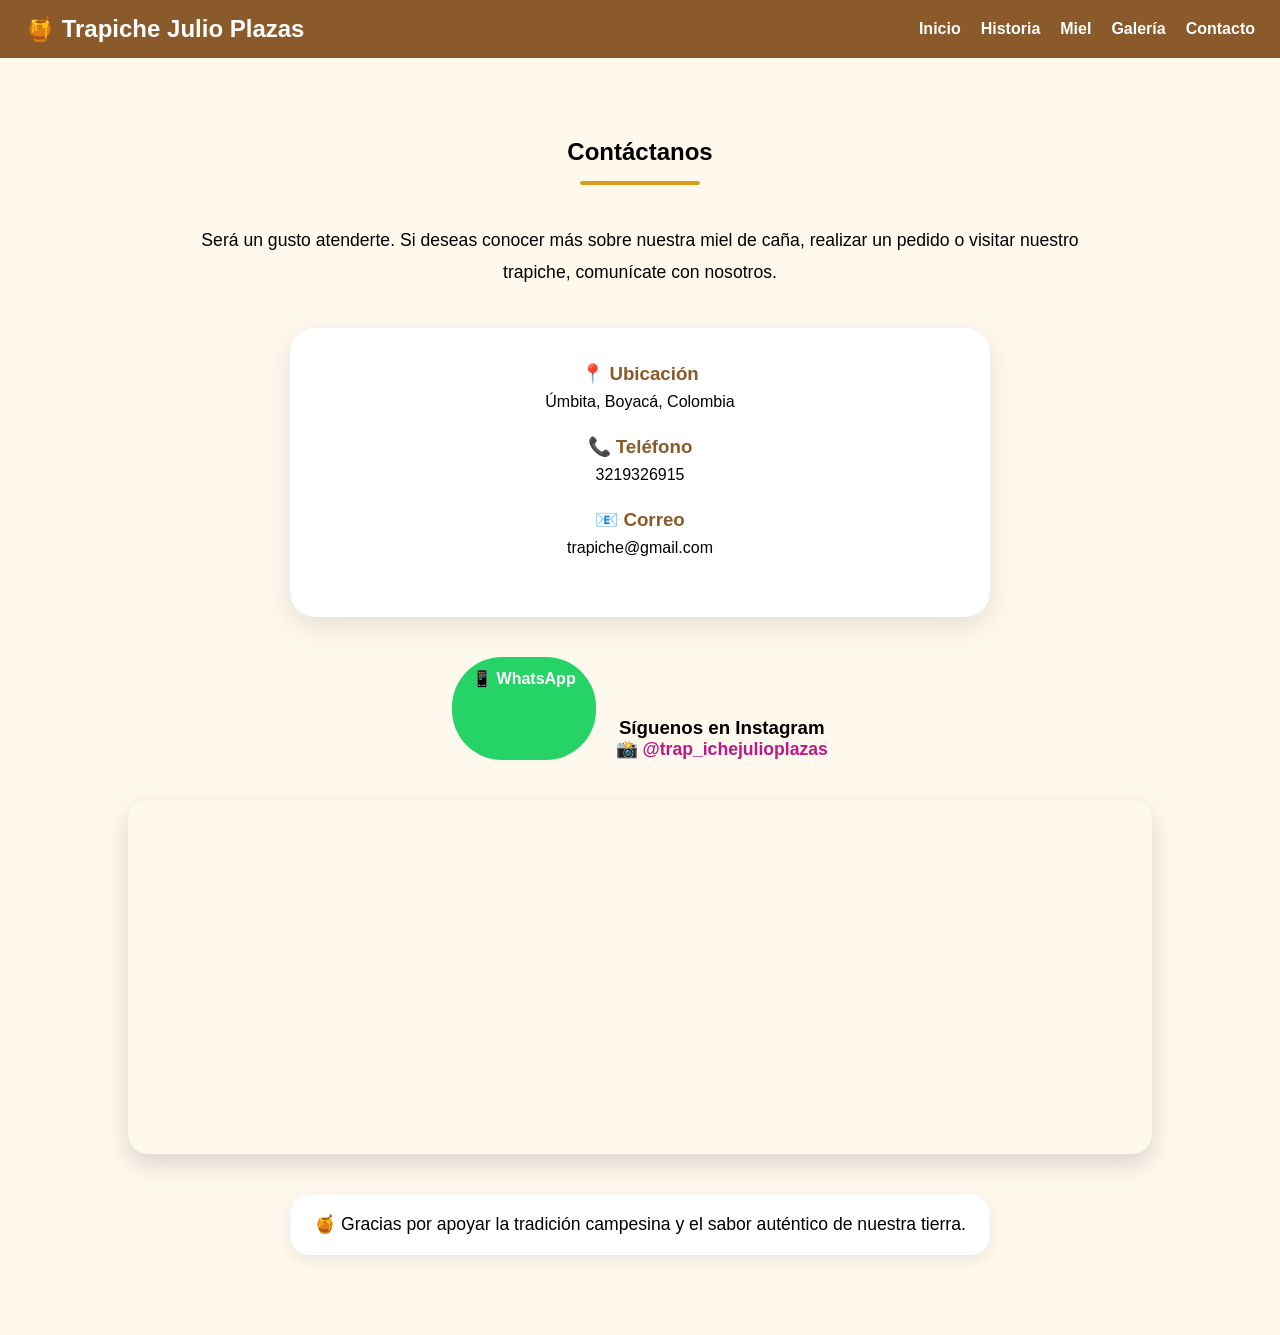
==== contacto.html @ 2d64d44e "Actualización del sitio web" ====
<!DOCTYPE html>
<html lang="es">
<head>
<meta charset="UTF-8">
<meta name="viewport" content="width=device-width, initial-scale=1.0">
<title>Contacto</title>
<link rel="icon" href="Logo.png" type="image/png">
<link rel="stylesheet" href="style.css">
</head>
<body>

<header>
<nav class="navbar">
<h2 class="logo">🍯 Trapiche Julio Plazas</h2>
<ul class="menu">
<li><a href="index.html">Inicio</a></li>
<li><a href="historia.html">Historia</a></li>
<li><a href="miel.html">Miel</a></li>
<li><a href="galeria.html">Galería</a></li>
<li><a href="contacto.html">Contacto</a></li>
</ul>
<div class="hamburger" onclick="toggleMenu()">☰</div>
</nav>
</header>

<section class="contenido contacto">

<h1>Contáctanos</h1>

<div class="linea"></div>

<p class="intro">
Será un gusto atenderte. Si deseas conocer más sobre nuestra miel de caña,
realizar un pedido o visitar nuestro trapiche, comunícate con nosotros.
</p>

<div class="contacto-card">

<div class="dato">
<h3>📍 Ubicación</h3>
<p>Úmbita, Boyacá, Colombia</p>
</div>

<div class="dato">
<h3>📞 Teléfono</h3>
<p>3219326915</p>
</div>

<div class="dato">
<h3>📧 Correo</h3>
<p>trapiche@gmail.com</p>
</div>

</div>

<div class="botones-contacto">

    <a href="https://wa.me/573219326915?text=Hola,%20quiero%20información%20sobre%20la%20miel%20de%20caña"
    target="_blank"
    class="btn-contacto whatsapp">
    📱 WhatsApp
    </a>

    <div class="botones-contacto">

<div class="redes-sociales">
    <h3>Síguenos en Instagram</h3>

    <a href="https://www.instagram.com/trap_ichejulioplazas/" target="_blank">
        📸 @trap_ichejulioplazas
    </a>
</div>

</div>
</div>

<div class="mapa-container">
    <iframe
        src="https://maps.google.com/maps?q=Trapiche%20Julio%20Plazas&t=&z=15&ie=UTF8&iwloc=&output=embed"
        width="100%"
        height="350"
        style="border:0;border-radius:20px;"
        loading="lazy">
    </iframe>
</div>

<div class="mensaje-final">
🍯 Gracias por apoyar la tradición campesina y el sabor auténtico de nuestra tierra.
</div>

</section>

<script src="menu.js"></script>
</body>
</html>
---- style.css ----
*{
margin:0;
padding:0;
box-sizing:border-box;
font-family:Arial,sans-serif;
}

body{
background:#fff8ed;
}

.navbar{
background:#8b5a2b;
display:flex;
justify-content:space-between;
align-items:center;
padding:15px 25px;
}

.logo{
color:white;
}

.menu{
display:flex;
list-style:none;
gap:20px;
}

.menu a{
text-decoration:none;
color:white;
font-weight:bold;
}

.hero{
    min-height:90vh;
    display:flex;
    flex-direction:column;
    justify-content:center;
    align-items:center;
    text-align:center;
    padding:20px;
    color:white;

    background:
    linear-gradient(
        rgba(0,0,0,.55),
        rgba(0,0,0,.55)
    ),
    url("trapiche.jpeg");

    background-size:cover;
    background-position:center;
    background-repeat:no-repeat;
}
.hero h1{
    font-size:clamp(2.5rem,6vw,5rem);
    margin-bottom:20px;
    text-shadow:2px 2px 10px rgba(0,0,0,.5);
}

.hero p{
    font-size:1.2rem;
    max-width:700px;
    margin-bottom:25px;
}
.btn{
    background:#d4a017;
    color:white;
    text-decoration:none;
    padding:15px 35px;
    border-radius:50px;
    font-weight:bold;
    transition:.3s;
}

.btn:hover{
    transform:translateY(-3px);
    background:#b8860b;
}

.contenido{
padding:80px 10%;
}

.cards{
display:grid;
grid-template-columns:repeat(auto-fit,minmax(250px,1fr));
gap:20px;
margin-top:30px;
}

.card{
background:white;
padding:25px;
border-radius:15px;
box-shadow:0 5px 15px rgba(0,0,0,.1);
}

.galeria{
display:grid;
grid-template-columns:repeat(auto-fit,minmax(250px,1fr));
gap:20px;
margin-top:30px;
}

.galeria img{
width:100%;
height:250px;
object-fit:cover;
border-radius:15px;
}

.hamburger{
display:none;
font-size:30px;
color:white;
cursor:pointer;
}

@media(max-width:768px){

.menu{
display:none;
position:absolute;
top:70px;
left:0;
width:100%;
background:#8b5a2b;
flex-direction:column;
padding:20px;
}

.menu.active{
display:flex;
}

.hamburger{
display:block;
}

.hero h1{
font-size:2.2rem;
}
}
/* Tablets */
@media (max-width: 992px){

.hero h1{
font-size:3rem;
}

.contenido{
padding:60px 5%;
}

}

/* Celulares */
@media (max-width:768px){

.navbar{
padding:15px;
}

.menu{
display:none;
position:absolute;
top:70px;
left:0;
width:100%;
background:#8b5a2b;
flex-direction:column;
padding:15px;
z-index:999;
}

.menu.active{
display:flex;
}

.menu li{
padding:10px 0;
text-align:center;
}

.hamburger{
display:block;
}

.hero{
height:70vh;
padding:20px;
}

.hero h1{
font-size:2rem;
}

.hero p{
font-size:1rem;
}

.cards,
.galeria{
grid-template-columns:1fr;
}

img{
max-width:100%;
height:auto;
}

}

/* Celulares pequeños */
@media (max-width:480px){

.hero h1{
font-size:1.7rem;
}

.hero p{
font-size:.9rem;
}

.btn{
width:100%;
text-align:center;
}

}
html{
    scroll-behavior:smooth;
}
.historia{
    max-width:900px;
    margin:auto;
    padding-top:60px;
}

.historia h1{
    text-align:center;
    color:#8b5a2b;
    margin-bottom:15px;
    font-size:2.8rem;
}

.linea{
    width:120px;
    height:4px;
    background:#d4a017;
    margin:0 auto 40px;
    border-radius:20px;
}

.historia p{
    font-size:1.1rem;
    line-height:1.9;
    margin-bottom:25px;
    text-align:justify;
    color:#444;
    background:white;
    padding:20px;
    border-radius:15px;
    box-shadow:0 5px 15px rgba(0,0,0,.08);
}



.linea{
width:120px;
height:4px;
background:#d4a017;
margin:15px auto 40px;
border-radius:20px;
}

.intro{
max-width:900px;
margin:auto;
text-align:center;
font-size:1.1rem;
line-height:1.8;
margin-bottom:40px;
}

.beneficios,
.proceso{
background:white;
padding:30px;
margin-top:40px;
border-radius:20px;
box-shadow:0 5px 15px rgba(0,0,0,.08);
}

.beneficios h2,
.proceso h2{
color:#8b5a2b;
margin-bottom:20px;
}

.beneficios ul{
margin-top:20px;
padding-left:20px;
}

.beneficios li{
margin-bottom:12px;
}

.proceso p{
line-height:1.9;
margin-bottom:15px;
}




.intro{
    max-width:900px;
    margin:auto;
    text-align:center;
    margin-bottom:40px;
    line-height:1.8;
}

.galeria{
    display:grid;
    grid-template-columns:repeat(auto-fit,minmax(280px,1fr));
    gap:20px;
}

.galeria img{
    width:100%;
    height:260px;
    object-fit:cover;
    border-radius:20px;
    transition:0.4s;
    box-shadow:0 5px 15px rgba(0,0,0,.1);
}

.galeria img:hover{
    transform:scale(1.05);
}

.destacado{
    margin-top:50px;
    background:white;
    padding:30px;
    border-radius:20px;
    text-align:center;
    box-shadow:0 5px 15px rgba(0,0,0,.08);
}

.destacado h2{
    color:#8b5a2b;
    margin-bottom:15px;
}



.contacto{
    text-align:center;
}

.contacto-card{
    max-width:700px;
    margin:40px auto;
    background:white;
    padding:35px;
    border-radius:25px;
    box-shadow:0 10px 30px rgba(0,0,0,.1);
}

.dato{
    margin-bottom:25px;
}

.dato h3{
    color:#8b5a2b;
    margin-bottom:8px;
}

.botones-contacto{
    display:flex;
    justify-content:center;
    gap:20px;
    flex-wrap:wrap;
    margin-top:30px;
}

.btn-contacto{
    padding:15px 25px;
    border-radius:50px;
    text-decoration:none;
    color:white;
    font-weight:bold;
    transition:.3s;
}

.btn-contacto:hover{
    transform:translateY(-5px);
}

.whatsapp{
    background:#25D366;
}

.mapa{
    background:#d4a017;
}

.mensaje-final{
    margin-top:40px;
    padding:20px;
    background:white;
    border-radius:20px;
    max-width:700px;
    margin-left:auto;
    margin-right:auto;
    box-shadow:0 5px 15px rgba(0,0,0,.08);
    font-size:1.1rem;
}

@media(max-width:768px){

.contacto-card{
    padding:25px;
}

.botones-contacto{
    flex-direction:column;
}

.btn-contacto{
    width:100%;
}
}


.mapa-container{
    margin-top:40px;
    border-radius:20px;
    overflow:hidden;
    box-shadow:0 10px 25px rgba(0,0,0,.15);
}
.botones-contacto{
    display:flex;
    justify-content:center;
    gap:20px;
    flex-wrap:wrap;
}

.btn-contacto{
    display:inline-block;
    padding:12px 20px;
    text-align:center;
    border-radius:50px;
    text-decoration:none;
    color:white;
    font-weight:bold;
}

/* Celulares */
@media(max-width:768px){

    .botones-contacto{
        flex-direction:column;
        align-items:center;
    }


    .btn-contacto{
        width:auto;
        max-width:none;
    }

}


.redes-sociales{
    text-align:center;
    margin-top:30px;
}

.redes-sociales a{
    text-decoration:none;
    font-weight:bold;
    color:#bc1888;
    font-size:1.1rem;
}
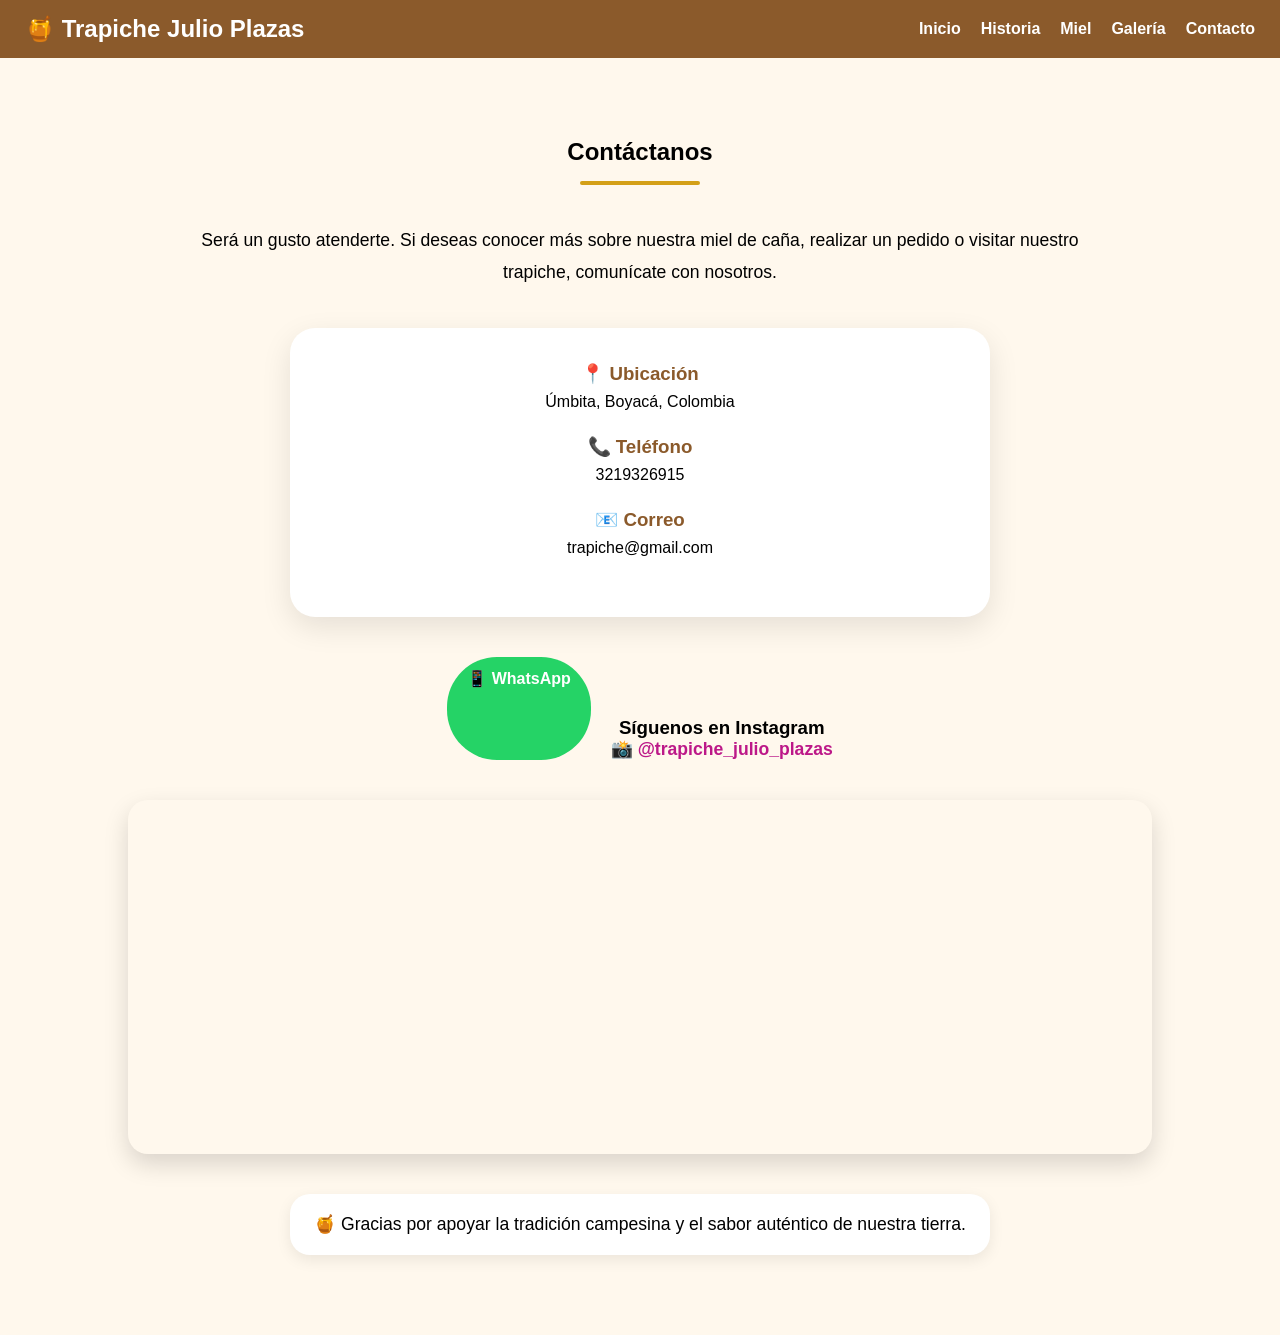
==== commit 12be24bb: "Actualización del sitio web" ====
--- a/contacto.html
+++ b/contacto.html
@@ -66,8 +66,8 @@
 <div class="redes-sociales">
     <h3>Síguenos en Instagram</h3>
 
-    <a href="https://www.instagram.com/trap_ichejulioplazas/" target="_blank">
-        📸 @trap_ichejulioplazas
+    <a href="https://www.instagram.com/trapiche_julio_plazas/?hl=es" target="_blank">
+        📸 @trapiche_julio_plazas
     </a>
 </div>
 
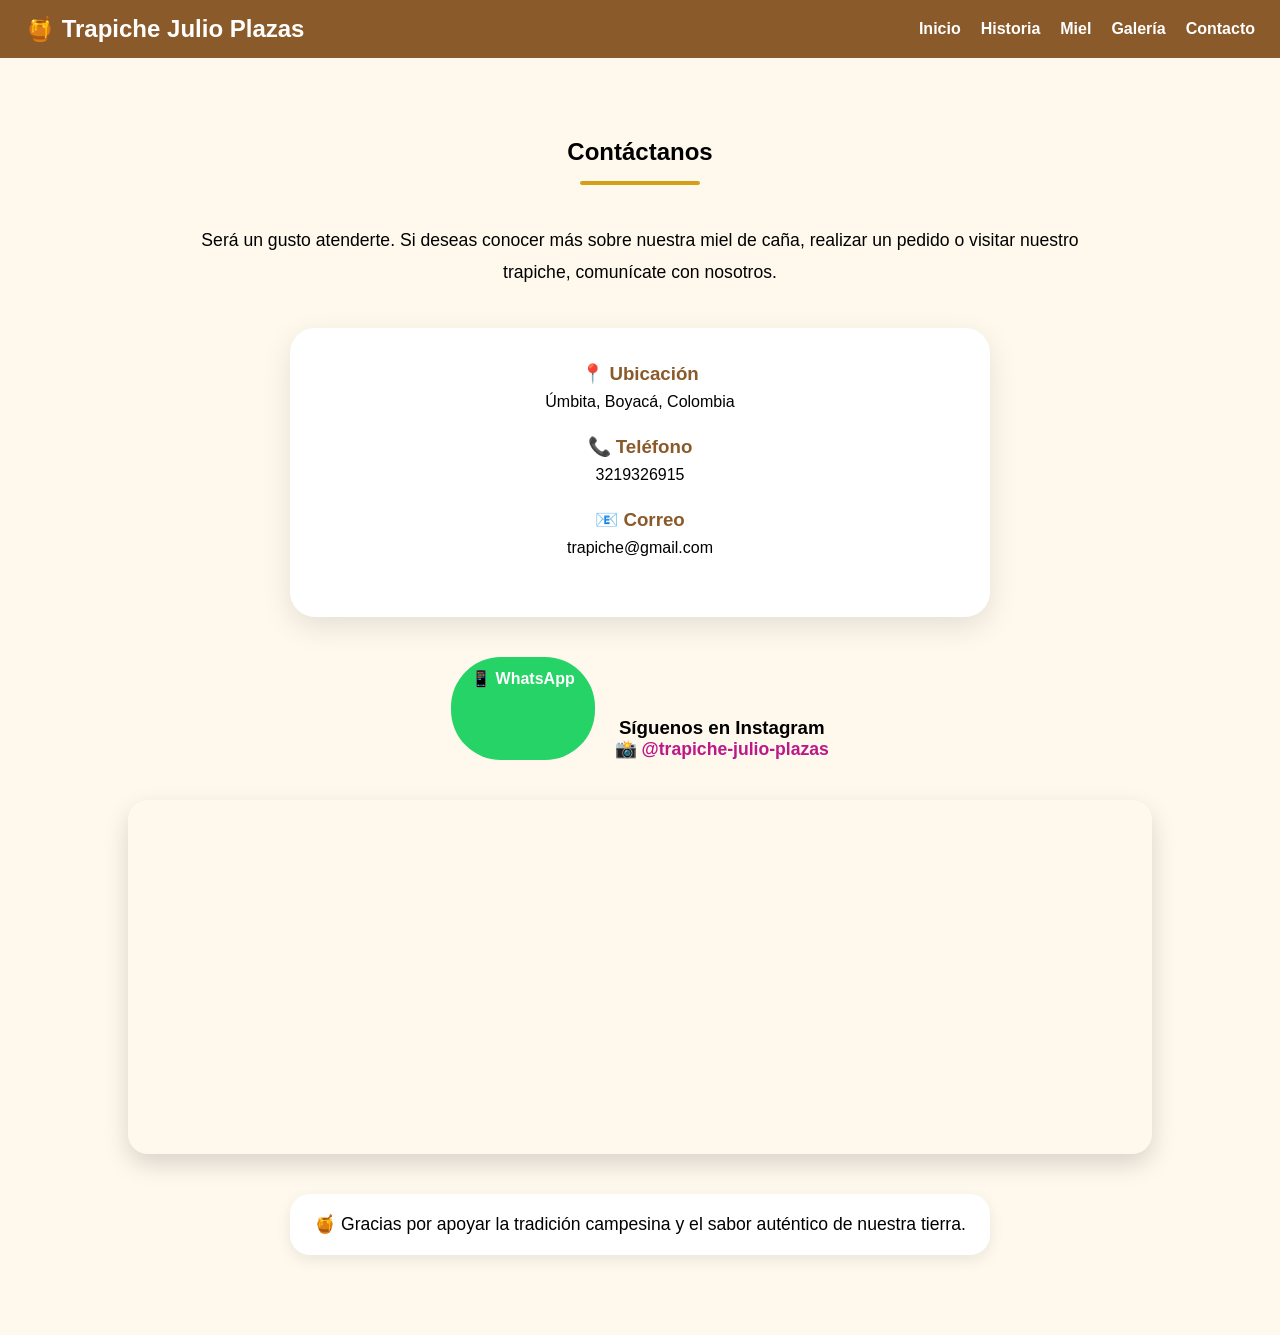
==== commit f946dd27: "Update contacto.html" ====
--- a/contacto.html
+++ b/contacto.html
@@ -67,7 +67,7 @@
     <h3>Síguenos en Instagram</h3>
 
     <a href="https://www.instagram.com/trapiche_julio_plazas/?hl=es" target="_blank">
-        📸 @trapiche_julio_plazas
+        📸 @trapiche-julio-plazas
     </a>
 </div>
 
@@ -92,4 +92,4 @@
 
 <script src="menu.js"></script>
 </body>
-</html>+</html>
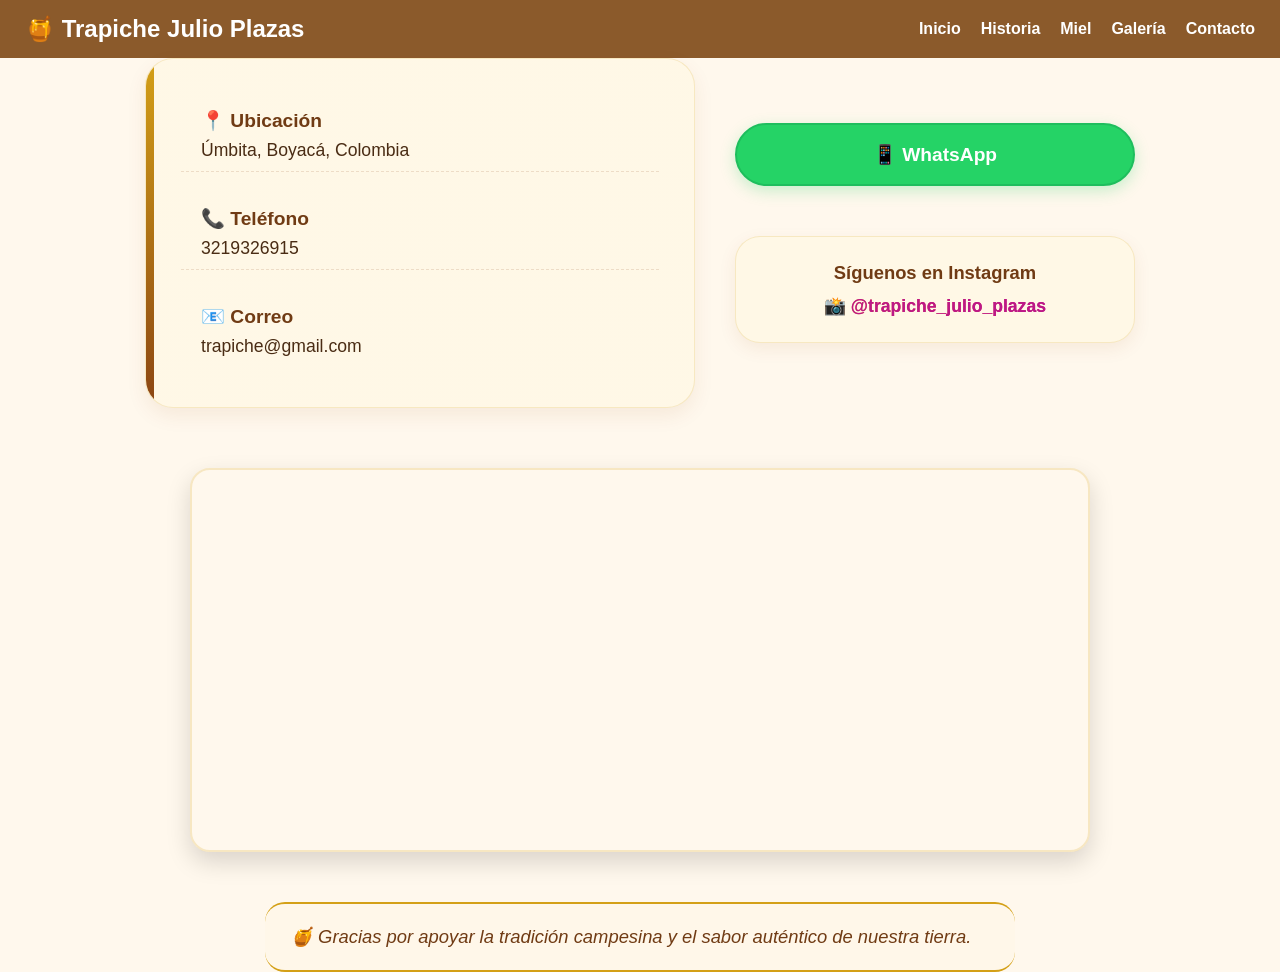
==== commit db419013: "Actualización: Diseño adaptable PC y Celular - Trapiche Julio Plazas" ====
--- a/contacto.html
+++ b/contacto.html
@@ -23,56 +23,38 @@
 </nav>
 </header>
 
-<section class="contenido contacto">
+<!-- ✅ NUEVO CONTENEDOR -->
+<div class="contenido-contacto-flex">
 
-<h1>Contáctanos</h1>
+    <div class="contacto-card">
+        <div class="dato">
+            <h3>📍 Ubicación</h3>
+            <p>Úmbita, Boyacá, Colombia</p>
+        </div>
+        <div class="dato">
+            <h3>📞 Teléfono</h3>
+            <p>3219326915</p>
+        </div>
+        <div class="dato">
+            <h3>📧 Correo</h3>
+            <p>trapiche@gmail.com</p>
+        </div>
+    </div>
 
-<div class="linea"></div>
-
-<p class="intro">
-Será un gusto atenderte. Si deseas conocer más sobre nuestra miel de caña,
-realizar un pedido o visitar nuestro trapiche, comunícate con nosotros.
-</p>
-
-<div class="contacto-card">
-
-<div class="dato">
-<h3>📍 Ubicación</h3>
-<p>Úmbita, Boyacá, Colombia</p>
-</div>
-
-<div class="dato">
-<h3>📞 Teléfono</h3>
-<p>3219326915</p>
-</div>
-
-<div class="dato">
-<h3>📧 Correo</h3>
-<p>trapiche@gmail.com</p>
-</div>
+    <div class="botones-contacto">
+        <a href="https://wa.me/573219326915?text=Hola,%20quiero%20información%20sobre%20la%20miel%20de%20caña" target="_blank" class="btn-contacto whatsapp">
+            📱 WhatsApp
+        </a>
+        <div class="redes-sociales">
+            <h3>Síguenos en Instagram</h3>
+            <a href="https://www.instagram.com/trapiche_julio_plazas/?hl=es" target="_blank">
+                📸 @trapiche_julio_plazas
+            </a>
+        </div>
+    </div>
 
 </div>
-
-<div class="botones-contacto">
-
-    <a href="https://wa.me/573219326915?text=Hola,%20quiero%20información%20sobre%20la%20miel%20de%20caña"
-    target="_blank"
-    class="btn-contacto whatsapp">
-    📱 WhatsApp
-    </a>
-
-    <div class="botones-contacto">
-
-<div class="redes-sociales">
-    <h3>Síguenos en Instagram</h3>
-
-    <a href="https://www.instagram.com/trapiche_julio_plazas/?hl=es" target="_blank">
-        📸 @trapiche-julio-plazas
-    </a>
-</div>
-
-</div>
-</div>
+<!-- ✅ FIN NUEVO CONTENEDOR -->
 
 <div class="mapa-container">
     <iframe
@@ -92,4 +74,4 @@
 
 <script src="menu.js"></script>
 </body>
-</html>
+</html>
--- a/style.css
+++ b/style.css
@@ -235,194 +235,837 @@
 html{
     scroll-behavior:smooth;
 }
-.historia{
-    max-width:900px;
-    margin:auto;
-    padding-top:60px;
-}
-
-.historia h1{
-    text-align:center;
-    color:#8b5a2b;
-    margin-bottom:15px;
-    font-size:2.8rem;
-}
-
-.linea{
-    width:120px;
-    height:4px;
-    background:#d4a017;
-    margin:0 auto 40px;
-    border-radius:20px;
-}
-
-.historia p{
-    font-size:1.1rem;
-    line-height:1.9;
-    margin-bottom:25px;
-    text-align:justify;
-    color:#444;
-    background:white;
-    padding:20px;
-    border-radius:15px;
-    box-shadow:0 5px 15px rgba(0,0,0,.08);
-}
-
-
-
-.linea{
-width:120px;
-height:4px;
-background:#d4a017;
-margin:15px auto 40px;
-border-radius:20px;
-}
-
-.intro{
-max-width:900px;
-margin:auto;
-text-align:center;
-font-size:1.1rem;
-line-height:1.8;
-margin-bottom:40px;
-}
-
+/* ==============================================
+   SECCIÓN HISTORIA - TRAPICHE JULIO PLAZAS
+   👉 DISEÑO DIFERENTE: COMPUTADOR vs CELULAR
+   ============================================== */
+
+/* 👇 DISEÑO PARA COMPUTADOR 👇 */
+.historia {
+    max-width: 900px;
+    margin: auto;
+    padding-top: 60px;
+    /* Fondo con textura de papel muy suave */
+    background-color: #fff9eb;
+    background-image: url('https://www.transparenttextures.com/patterns/paper-fibers.png');
+    padding-bottom: 80px;
+    padding-left: 30px;
+    padding-right: 30px;
+    border-radius: 35px;
+    /* Borde decorativo tipo marco */
+    border: 2px solid;
+    border-image: linear-gradient(45deg, #8b4513, #d4a017, #8b4513) 1;
+    /* Sombra general para que resalte del fondo de la página */
+    box-shadow: inset 0 0 20px rgba(139, 69, 19, 0.05), 
+                0 8px 30px rgba(0, 0, 0, 0.07);
+    position: relative;
+}
+
+/* TITULO PRINCIPAL */
+.historia h1 {
+    text-align: center;
+    color: #703b14;
+    margin-bottom: 15px;
+    font-size: 3.2rem;
+    font-weight: 800;
+    letter-spacing: 1.5px;
+    font-family: 'Georgia', serif;
+    text-shadow: 1px 1px 2px rgba(0,0,0,0.05);
+}
+
+/* SUBTITULO: TRAPICHE JULIO PLAZAS */
+.historia h1::after {
+    content: "Trapiche Julio Plazas";
+    display: block;
+    font-size: 1.4rem;
+    color: #b8860b;
+    font-weight: 400;
+    letter-spacing: 4px;
+    margin-top: 10px;
+    text-transform: uppercase;
+    font-style: italic;
+}
+
+/* LÍNEA DEBAJO DEL TÍTULO */
+.linea {
+    width: 160px;
+    height: 5px;
+    background: linear-gradient(90deg, #8b4513, #d4a017, #8b4513);
+    margin: 20px auto 50px;
+    border-radius: 20px;
+    box-shadow: 0 3px 8px rgba(212, 160, 23, 0.3);
+    position: relative;
+}
+
+/* ✨ Adorno en la línea */
+.linea::after {
+    content: '🌾';
+    position: absolute;
+    top: -12px;
+    right: -25px;
+    font-size: 22px;
+    background: #fff9eb;
+    padding: 0 5px;
+}
+
+/* TEXTO INTRODUCTORIO */
+.intro {
+    max-width: 850px;
+    margin: auto;
+    text-align: center;
+    margin-bottom: 50px;
+    line-height: 1.9;
+    font-size: 1.25rem;
+    color: #5a3415;
+    font-weight: 500;
+    font-style: italic;
+    padding: 25px;
+    background: rgba(255, 255, 255, 0.6);
+    border-radius: 20px;
+    border-left: 4px solid #d4a017;
+    border-right: 4px solid #d4a017;
+}
+
+/* PÁRRAFOS DE LA HISTORIA */
+.historia p {
+    font-size: 1.18rem;
+    line-height: 2;
+    margin-bottom: 30px;
+    text-align: justify;
+    color: #3b240f;
+    background-color: #fff8e6;
+    padding: 30px 35px;
+    border-radius: 22px;
+    box-shadow: 0 8px 20px rgba(139, 69, 19, 0.08);
+    border: 1px solid rgba(212, 160, 23, 0.18);
+    transition: all 0.4s cubic-bezier(0.4, 0, 0.2, 1);
+    position: relative;
+    overflow: hidden;
+}
+
+/* ✅ ADORNO ESQUINA */
+.historia p::before {
+    content: '';
+    position: absolute;
+    top: 0;
+    left: 0;
+    width: 40px;
+    height: 40px;
+    background: linear-gradient(135deg, #d4a017 0%, transparent 70%);
+    opacity: 0.2;
+    border-bottom-right-radius: 20px;
+}
+
+/* ✨ ÍCONO AL INICIO DE CADA PÁRRAFO */
+.historia p:nth-child(3)::after { content: '🌱'; position: absolute; bottom: 15px; right: 20px; font-size: 20px; opacity: 0.15; }
+.historia p:nth-child(4)::after { content: '🌾'; position: absolute; bottom: 15px; right: 20px; font-size: 20px; opacity: 0.15; }
+.historia p:nth-child(5)::after { content: '👨👩👧👦'; position: absolute; bottom: 15px; right: 20px; font-size: 20px; opacity: 0.15; }
+
+/* EFECTO AL PASAR EL MOUSE */
+.historia p:hover {
+    transform: translateY(-6px) scale(1.02);
+    box-shadow: 0 12px 30px rgba(139, 69, 19, 0.15);
+    background-color: #fff4d9;
+    border-color: rgba(212, 160, 23, 0.3);
+}
+
+/* ✨ SEPARADOR DECORATIVO ENTRE SECCIONES */
+.separador {
+    text-align: center;
+    margin: 50px 0;
+    font-size: 24px;
+    color: #d4a017;
+    opacity: 0.6;
+}
+
+/* CAJAS DE BENEFICIOS Y PROCESO */
 .beneficios,
-.proceso{
-background:white;
-padding:30px;
-margin-top:40px;
-border-radius:20px;
-box-shadow:0 5px 15px rgba(0,0,0,.08);
-}
-
+.proceso {
+    background-color: #fff8e6;
+    padding: 40px;
+    margin-top: 40px;
+    border-radius: 28px;
+    box-shadow: 0 8px 20px rgba(139, 69, 19, 0.08);
+    border: 1px solid rgba(212, 160, 23, 0.18);
+    transition: all 0.4s ease;
+    background-image: linear-gradient(rgba(255, 248, 230, 0.90), rgba(255, 248, 230, 0.90)), 
+                      url('https://www.transparenttextures.com/patterns/paper-fibers.png');
+    position: relative;
+    overflow: hidden;
+}
+
+/* Adorno lateral en cajas grandes */
+.beneficios::before, .proceso::before {
+    content: '';
+    position: absolute;
+    left: 0;
+    top: 0;
+    width: 8px;
+    height: 100%;
+    background: linear-gradient(180deg, #d4a017, #8b4513);
+}
+
+.beneficios:hover,
+.proceso:hover {
+    transform: translateY(-5px);
+    box-shadow: 0 15px 35px rgba(139, 69, 19, 0.12);
+}
+
+/* TÍTULOS DE BENEFICIOS Y PROCESO */
 .beneficios h2,
-.proceso h2{
-color:#8b5a2b;
-margin-bottom:20px;
-}
-
-.beneficios ul{
-margin-top:20px;
-padding-left:20px;
-}
-
-.beneficios li{
-margin-bottom:12px;
-}
-
-.proceso p{
-line-height:1.9;
-margin-bottom:15px;
-}
-
-
-
-
-.intro{
-    max-width:900px;
-    margin:auto;
-    text-align:center;
-    margin-bottom:40px;
-    line-height:1.8;
-}
-
-.galeria{
-    display:grid;
-    grid-template-columns:repeat(auto-fit,minmax(280px,1fr));
-    gap:20px;
-}
-
-.galeria img{
-    width:100%;
-    height:260px;
-    object-fit:cover;
-    border-radius:20px;
-    transition:0.4s;
-    box-shadow:0 5px 15px rgba(0,0,0,.1);
-}
-
-.galeria img:hover{
-    transform:scale(1.05);
-}
-
-.destacado{
-    margin-top:50px;
-    background:white;
-    padding:30px;
-    border-radius:20px;
-    text-align:center;
-    box-shadow:0 5px 15px rgba(0,0,0,.08);
-}
-
-.destacado h2{
-    color:#8b5a2b;
-    margin-bottom:15px;
-}
-
-
-
-.contacto{
-    text-align:center;
-}
-
-.contacto-card{
-    max-width:700px;
-    margin:40px auto;
-    background:white;
-    padding:35px;
-    border-radius:25px;
-    box-shadow:0 10px 30px rgba(0,0,0,.1);
-}
-
-.dato{
-    margin-bottom:25px;
-}
-
-.dato h3{
-    color:#8b5a2b;
-    margin-bottom:8px;
-}
-
-.botones-contacto{
-    display:flex;
-    justify-content:center;
-    gap:20px;
-    flex-wrap:wrap;
-    margin-top:30px;
-}
-
-.btn-contacto{
-    padding:15px 25px;
-    border-radius:50px;
-    text-decoration:none;
-    color:white;
-    font-weight:bold;
-    transition:.3s;
-}
-
-.btn-contacto:hover{
-    transform:translateY(-5px);
-}
-
-.whatsapp{
-    background:#25D366;
-}
-
-.mapa{
-    background:#d4a017;
-}
-
-.mensaje-final{
-    margin-top:40px;
-    padding:20px;
-    background:white;
-    border-radius:20px;
-    max-width:700px;
-    margin-left:auto;
-    margin-right:auto;
-    box-shadow:0 5px 15px rgba(0,0,0,.08);
-    font-size:1.1rem;
+.proceso h2 {
+    color: #703b14;
+    margin-bottom: 25px;
+    font-size: 1.8rem;
+    position: relative;
+    padding-left: 20px;
+    font-weight: 700;
+    font-family: 'Georgia', serif;
+}
+
+.beneficios h2::before,
+.proceso h2::before {
+    content: '';
+    position: absolute;
+    left: 0;
+    top: 12px;
+    bottom: 12px;
+    width: 5px;
+    background: linear-gradient(180deg, #d4a017, #8b4513);
+    border-radius: 3px;
+}
+
+/* LISTA DE BENEFICIOS */
+.beneficios ul {
+    margin-top: 22px;
+    padding-left: 10px;
+    list-style: none;
+}
+
+.beneficios li {
+    margin-bottom: 15px;
+    position: relative;
+    padding-left: 35px;
+    font-size: 1.1rem;
+    color: #4a2c14;
+    line-height: 1.7;
+}
+
+.beneficios li::before {
+    content: '✓';
+    position: absolute;
+    left: 0;
+    color: #d4a017;
+    font-weight: bold;
+    font-size: 1.2rem;
+}
+
+/* TEXTO DE PROCESO */
+.proceso p {
+    line-height: 2;
+    margin-bottom: 15px;
+    font-size: 1.1rem;
+    color: #4a2c14;
+}
+
+/* ✨ FIRMA FINAL MEJORADA */
+.historia .firma {
+    text-align: right;
+    margin-top: 50px;
+    font-size: 1.3rem;
+    color: #703b14;
+    font-style: italic;
+    font-weight: 600;
+    padding-right: 25px;
+    font-family: 'Georgia', serif;
+    position: relative;
+}
+
+/* Línea decorativa antes de la firma */
+.historia .firma::before {
+    content: '';
+    position: absolute;
+    top: -15px;
+    right: 0;
+    width: 150px;
+    height: 2px;
+    background: linear-gradient(90deg, transparent, #d4a017);
+}
+
+
+/* ==============================================
+   📱 AQUÍ EMPIEZA EL DISEÑO PARA CELULAR 📱
+   ============================================== */
+@media (max-width: 768px) {
+
+    .historia {
+        margin: 20px 10px; /* Pequeño margen a los lados */
+        padding: 30px 18px 50px; /* Menos relleno interno */
+        border-radius: 20px; /* Bordes menos redondos para aprovechar espacio */
+    }
+
+    /* Título más pequeño y adaptado */
+    .historia h1 {
+        font-size: 2.2rem;
+    }
+    .historia h1::after {
+        font-size: 1.1rem;
+        letter-spacing: 2px; /* Menos espacio entre letras */
+    }
+
+    /* Línea debajo del título */
+    .linea {
+        width: 120px;
+        height: 4px;
+        margin: 15px auto 30px;
+    }
+    .linea::after {
+        font-size: 18px;
+        top: -10px;
+        right: -20px;
+    }
+
+    /* Texto introductorio más compacto */
+    .intro {
+        font-size: 1.05rem;
+        padding: 18px 12px;
+        margin-bottom: 30px;
+    }
+
+    /* Párrafos: Más anchos, letra cómoda, buen espaciado */
+    .historia p {
+        font-size: 1.05rem;
+        line-height: 1.8;
+        padding: 22px 20px;
+        margin-bottom: 20px;
+        text-align: left; /* En celular se lee mejor alineado a la izquierda que justificado */
+    }
+
+    /* Íconos dentro de párrafos más pequeños */
+    .historia p:nth-child(3)::after,
+    .historia p:nth-child(4)::after,
+    .historia p:nth-child(5)::after {
+        font-size: 16px;
+        bottom: 10px;
+        right: 12px;
+    }
+
+    /* Cajas de Beneficios y Proceso */
+    .beneficios,
+    .proceso {
+        padding: 25px 20px;
+        margin-top: 25px;
+    }
+
+    .beneficios h2,
+    .proceso h2 {
+        font-size: 1.4rem;
+        padding-left: 12px;
+    }
+
+    .beneficios li {
+        font-size: 1rem;
+        padding-left: 25px;
+    }
+
+    /* Firma final más pequeña y centrada */
+    .historia .firma {
+        font-size: 1.1rem;
+        text-align: center;
+        padding-right: 0;
+        margin-top: 30px;
+    }
+    .historia .firma::before {
+        width: 100px;
+        right: 50%;
+        transform: translateX(50%);
+    }
+
+    /* Separador decorativo más pequeño */
+    .separador {
+        font-size: 18px;
+        margin: 30px 0;
+    }
+}
+/* ==============================================
+   GALERÍA - TRAPICHE JULIO PLAZAS
+   👉 DISEÑO DIFERENTE: COMPUTADOR vs CELULAR
+   ============================================== */
+
+/* 👇 DISEÑO PARA COMPUTADOR 👇 */
+.contenido {
+    max-width: 1200px; /* Más ancho en PC */
+    margin: 60px auto;
+    padding: 60px 30px 80px;
+    background-color: #fffbf2;
+    background-image: url('https://www.transparenttextures.com/patterns/paper-fibers.png');
+    border-radius: 35px;
+    border: 2px solid;
+    border-image: linear-gradient(45deg, #8b4513, #d4a017, #8b4513) 1;
+    box-shadow: inset 0 0 20px rgba(139, 69, 19, 0.05), 
+                0 8px 30px rgba(0, 0, 0, 0.07);
+}
+
+/* Título */
+.contenido h1 {
+    text-align: center;
+    color: #703b14;
+    margin-bottom: 15px;
+    font-size: 3rem;
+    font-weight: 800;
+    letter-spacing: 1.5px;
+    font-family: 'Georgia', serif;
+    text-shadow: 1px 1px 2px rgba(0,0,0,0.05);
+}
+
+/* Línea decorativa */
+.contenido .linea {
+    width: 160px;
+    height: 5px;
+    background: linear-gradient(90deg, #8b4513, #d4a017, #8b4513);
+    margin: 20px auto 40px;
+    border-radius: 20px;
+    box-shadow: 0 3px 8px rgba(212, 160, 23, 0.3);
+    position: relative;
+}
+.contenido .linea::after {
+    content: '📸';
+    position: absolute;
+    top: -12px;
+    right: -25px;
+    font-size: 22px;
+    background: #fffbf2;
+    padding: 0 5px;
+}
+
+/* Texto introductorio */
+.contenido .intro {
+    max-width: 850px;
+    margin: 0 auto 50px;
+    text-align: center;
+    line-height: 1.9;
+    font-size: 1.2rem;
+    color: #5a3415;
+    font-weight: 500;
+    font-style: italic;
+    padding: 25px 30px;
+    background: rgba(255, 255, 255, 0.6);
+    border-radius: 25px;
+    border-left: 4px solid #d4a017;
+    border-right: 4px solid #d4a017;
+    box-shadow: 0 4px 12px rgba(139, 69, 19, 0.06);
+}
+
+/* 👉 EN COMPUTADOR: Fotos organizadas, varias por fila, tamaño mediano */
+.galeria {
+    display: grid;
+    grid-template-columns: repeat(auto-fill, minmax(270px, 1fr));
+    gap: 25px;
+    padding: 10px 15px 50px;
+}
+
+/* Estilo de cada imagen */
+.galeria img {
+    width: 100%;
+    height: 230px;
+    object-fit: cover; /* Todas iguales, recorte perfecto */
+    border-radius: 22px;
+    background-color: #fff8e6;
+    padding: 8px;
+    box-shadow: 0 6px 18px rgba(139, 69, 19, 0.1);
+    border: 1px solid rgba(212, 160, 23, 0.18);
+    transition: all 0.4s cubic-bezier(0.4, 0, 0.2, 1);
+    position: relative;
+    overflow: hidden;
+}
+
+/* Adorno esquina igual que todo el sitio */
+.galeria img::before {
+    content: '';
+    position: absolute;
+    top: 0;
+    left: 0;
+    width: 35px;
+    height: 35px;
+    background: linear-gradient(135deg, #d4a017 0%, transparent 70%);
+    opacity: 0.25;
+    border-bottom-right-radius: 20px;
+    z-index: 2;
+}
+
+/* Efecto al pasar el mouse */
+.galeria img:hover {
+    transform: translateY(-8px) scale(1.04);
+    box-shadow: 0 15px 30px rgba(139, 69, 19, 0.15);
+    border-color: rgba(212, 160, 23, 0.4);
+    cursor: pointer;
+    filter: brightness(1.05);
+}
+
+/* Sección destacado */
+.destacado {
+    max-width: 850px;
+    margin: 0 auto;
+    padding: 35px 40px;
+    background-color: #fff8e6;
+    border-radius: 28px;
+    box-shadow: 0 8px 20px rgba(139, 69, 19, 0.08);
+    border: 1px solid rgba(212, 160, 23, 0.18);
+    background-image: linear-gradient(rgba(255, 248, 230, 0.90), rgba(255, 248, 230, 0.90)), 
+                      url('https://www.transparenttextures.com/patterns/paper-fibers.png');
+    position: relative;
+    overflow: hidden;
+}
+.destacado::before {
+    content: '';
+    position: absolute;
+    left: 0;
+    top: 0;
+    width: 8px;
+    height: 100%;
+    background: linear-gradient(180deg, #d4a017, #8b4513);
+}
+.destacado h2 {
+    color: #703b14;
+    margin-bottom: 20px;
+    font-size: 1.8rem;
+    position: relative;
+    padding-left: 20px;
+    font-weight: 700;
+    font-family: 'Georgia', serif;
+}
+.destacado p {
+    color: #4a2c14;
+    line-height: 1.9;
+    font-size: 1.1rem;
+    padding-left: 20px;
+    margin: 0;
+}
+/* Corrige el párrafo doble que tenías */
+.destacado p p {
+    display: none;
+}
+
+
+/* ==============================================
+   📱 AQUÍ EMPIEZA EL DISEÑO PARA CELULAR 📱
+   ============================================== */
+@media (max-width: 768px) {
+
+    .contenido {
+        margin: 20px 10px;
+        padding: 30px 15px 50px;
+        border-radius: 20px;
+    }
+
+    .contenido h1 {
+        font-size: 2.2rem; /* Título más pequeño */
+    }
+
+    .contenido .intro {
+        font-size: 1rem;
+        padding: 18px 12px;
+        margin-bottom: 30px;
+    }
+
+    /* 👉 EN CELULAR: Solo 2 fotos por fila, pero MÁS GRANDES */
+    .galeria {
+        grid-template-columns: repeat(2, 1fr);
+        gap: 15px;
+        padding: 0 5px 30px;
+    }
+
+    .galeria img {
+        height: 180px; /* Foto más alta y grande */
+        padding: 6px;
+        border-radius: 15px;
+    }
+
+    /* Sección destacado más compacta */
+    .destacado {
+        padding: 20px 15px;
+    }
+    .destacado h2 {
+        font-size: 1.4rem;
+        padding-left: 10px;
+    }
+    .destacado p {
+        font-size: 0.95rem;
+        padding-left: 10px;
+    }
+}
+
+/* ==============================================
+   📱 PANTALLAS MUY PEQUEÑAS (menos de 480px) 📱
+   ============================================== */
+@media (max-width: 480px) {
+    /* 👉 En celulares muy pequeños: SOLO 1 FOTO POR FILA, ocupa todo el ancho */
+    .galeria {
+        grid-template-columns: 1fr;
+    }
+    .galeria img {
+        height: 250px; /* Foto ENORME, se ve con gran detalle */
+    }
+}
+
+/* ==============================================
+   CONTACTO - TRAPICHE JULIO PLAZAS
+   👉 DISEÑO DIFERENTE: COMPUTADOR vs CELULAR
+   ============================================== */
+
+/* 👇 ESTE ES EL DISEÑO PRINCIPAL: PARA COMPUTADOR 👇 */
+.contenido.contacto {
+    max-width: 1100px; /* Más ancho en PC */
+    margin: 60px auto;
+    padding: 70px 40px 90px;
+    background-color: #fffbf2;
+    background-image: url('https://www.transparenttextures.com/patterns/paper-fibers.png');
+    border-radius: 35px;
+    border: 2px solid;
+    border-image: linear-gradient(45deg, #8b4513, #d4a017, #8b4513) 1;
+    box-shadow: inset 0 0 20px rgba(139, 69, 19, 0.05), 
+                0 8px 30px rgba(0, 0, 0, 0.07);
+    text-align: center;
+}
+
+/* Título */
+.contenido.contacto h1 {
+    color: #703b14;
+    margin-bottom: 15px;
+    font-size: 3.2rem; /* Más grande en PC */
+    font-weight: 800;
+    letter-spacing: 1.5px;
+    font-family: 'Georgia', serif;
+    text-shadow: 1px 1px 2px rgba(0,0,0,0.05);
+}
+
+/* Línea decorativa */
+.contenido.contacto .linea {
+    width: 180px;
+    height: 5px;
+    background: linear-gradient(90deg, #8b4513, #d4a017, #8b4513);
+    margin: 20px auto 40px;
+    border-radius: 20px;
+    box-shadow: 0 3px 8px rgba(212, 160, 23, 0.3);
+    position: relative;
+}
+.contenido.contacto .linea::after {
+    content: '📞';
+    position: absolute;
+    top: -12px;
+    right: -25px;
+    font-size: 22px;
+    background: #fffbf2;
+    padding: 0 5px;
+}
+
+/* Texto introductorio */
+.contenido.contacto .intro {
+    max-width: 800px;
+    margin: 0 auto 60px;
+    line-height: 1.9;
+    font-size: 1.25rem;
+    color: #5a3415;
+    font-weight: 500;
+    font-style: italic;
+    padding: 25px 30px;
+    background: rgba(255, 255, 255, 0.6);
+    border-radius: 25px;
+    border-left: 4px solid #d4a017;
+    border-right: 4px solid #d4a017;
+    box-shadow: 0 4px 12px rgba(139, 69, 19, 0.06);
+}
+
+/* 👉 EN COMPUTADOR: Tarjeta de datos y Botones en LÍNEA HORIZONTAL */
+.contenido-contacto-flex {
+    display: flex;
+    justify-content: center;
+    align-items: stretch;
+    gap: 40px;
+    margin-bottom: 60px;
+    flex-wrap: wrap;
+}
+
+/* Tarjeta de datos */
+.contacto-card {
+    flex: 1;
+    min-width: 450px;
+    max-width: 550px;
+    background-color: #fff8e6;
+    padding: 40px 35px;
+    border-radius: 28px;
+    box-shadow: 0 8px 20px rgba(139, 69, 19, 0.08);
+    border: 1px solid rgba(212, 160, 23, 0.18);
+    background-image: linear-gradient(rgba(255, 248, 230, 0.90), rgba(255, 248, 230, 0.90)), 
+                      url('https://www.transparenttextures.com/patterns/paper-fibers.png');
+    position: relative;
+    overflow: hidden;
+}
+.contacto-card::before {
+    content: '';
+    position: absolute;
+    left: 0;
+    top: 0;
+    width: 8px;
+    height: 100%;
+    background: linear-gradient(180deg, #d4a017, #8b4513);
+}
+
+.contacto-card .dato {
+    margin-bottom: 25px;
+    padding: 10px 0;
+    border-bottom: 1px dashed rgba(139, 69, 19, 0.15);
+    text-align: left;
+    padding-left: 20px;
+}
+.contacto-card .dato:last-child { border-bottom: none; margin-bottom: 0; }
+.contacto-card .dato h3 { color: #703b14; font-size: 1.2rem; margin-bottom: 8px; font-weight: 600; }
+.contacto-card .dato p { color: #4a2c14; font-size: 1.1rem; margin: 0; }
+
+/* Botones y Redes en PC */
+.botones-contacto {
+    flex: 1;
+    min-width: 300px;
+    max-width: 400px;
+    display: flex;
+    flex-direction: column;
+    justify-content: center;
+    gap: 30px;
+}
+
+/* Botón WhatsApp */
+.btn-contacto.whatsapp {
+    display: inline-block;
+    padding: 18px 40px;
+    background-color: #25d366;
+    color: white;
+    text-decoration: none;
+    font-size: 1.2rem;
+    font-weight: 600;
+    border-radius: 50px;
+    transition: all 0.4s ease;
+    box-shadow: 0 5px 15px rgba(37, 211, 102, 0.25);
+    border: 2px solid #1ebe5d;
+}
+.btn-contacto.whatsapp:hover {
+    transform: translateY(-5px);
+    box-shadow: 0 12px 25px rgba(37, 211, 102, 0.4);
+    background-color: #1ebe5d;
+}
+
+/* Instagram en PC */
+.redes-sociales {
+    background-color: #fff8e6;
+    padding: 25px 30px;
+    border-radius: 25px;
+    box-shadow: 0 6px 18px rgba(139, 69, 19, 0.08);
+    border: 1px solid rgba(212, 160, 23, 0.18);
+}
+.redes-sociales h3 { color: #703b14; margin-bottom: 12px; font-size: 1.15rem; }
+.redes-sociales a {
+    text-decoration: none;
+    font-size: 1.15rem;
+    font-weight: 500;
+    background: linear-gradient(45deg, #f09433, #e6683c, #dc2743, #cc2366, #bc1888);
+    -webkit-background-clip: text;
+    color: transparent;
+    transition: all 0.3s ease;
+}
+.redes-sociales a:hover { transform: scale(1.05); text-decoration: underline; }
+
+/* Mapa */
+.mapa-container {
+    max-width: 900px;
+    margin: 0 auto 50px;
+    border-radius: 25px;
+    overflow: hidden;
+    box-shadow: 0 8px 20px rgba(139, 69, 19, 0.12);
+    border: 2px solid rgba(212, 160, 23, 0.2);
+}
+.mapa-container iframe { width: 100%; display: block; height: 380px; }
+
+/* Mensaje final */
+.mensaje-final {
+    max-width: 750px;
+    margin: 0 auto;
+    padding: 22px 25px;
+    font-size: 1.15rem;
+    color: #703b14;
+    font-weight: 500;
+    font-style: italic;
+    background: rgba(255, 248, 230, 0.5);
+    border-radius: 20px;
+    border-top: 2px solid #d4a017;
+    border-bottom: 2px solid #d4a017;
+}
+
+
+/* ==============================================
+   📱 AQUÍ EMPIEZA EL DISEÑO PARA CELULAR 📱
+   (Se activa automáticamente cuando la pantalla es menor a 768px)
+   ============================================== */
+@media (max-width: 768px) {
+
+    .contenido.contacto {
+        max-width: 100%;
+        margin: 20px 10px;
+        padding: 30px 15px 50px;
+        border-radius: 20px;
+    }
+
+    .contenido.contacto h1 {
+        font-size: 2.2rem; /* Más pequeño en celular */
+    }
+
+    .contenido.contacto .intro {
+        font-size: 1rem;
+        padding: 18px 12px;
+        margin-bottom: 30px;
+    }
+
+    /* 👉 EN CELULAR: Todo se acomoda UNO DEBAJO DEL OTRO */
+    .contenido-contacto-flex {
+        flex-direction: column;
+        gap: 20px;
+    }
+
+    .contacto-card {
+        min-width: unset;
+        width: 100%;
+        padding: 25px 20px;
+    }
+    .contacto-card .dato {
+        text-align: center; /* Texto centrado en celular */
+        padding-left: 0;
+    }
+
+    .botones-contacto {
+        min-width: unset;
+        width: 100%;
+        gap: 20px;
+    }
+
+    /* Botón MÁS GRANDE y ANCHO para tocar fácil */
+    .btn-contacto.whatsapp {
+        width: 90%;
+        margin: 0 auto;
+        padding: 15px 20px;
+        font-size: 1.1rem;
+    }
+
+    .redes-sociales {
+        width: 90%;
+        margin: 0 auto;
+    }
+
+    .mapa-container iframe {
+        height: 250px; /* Mapa más pequeño */
+    }
+
+    .mensaje-final {
+        font-size: 0.95rem;
+        padding: 15px 10px;
+    }
 }
 
 @media(max-width:768px){
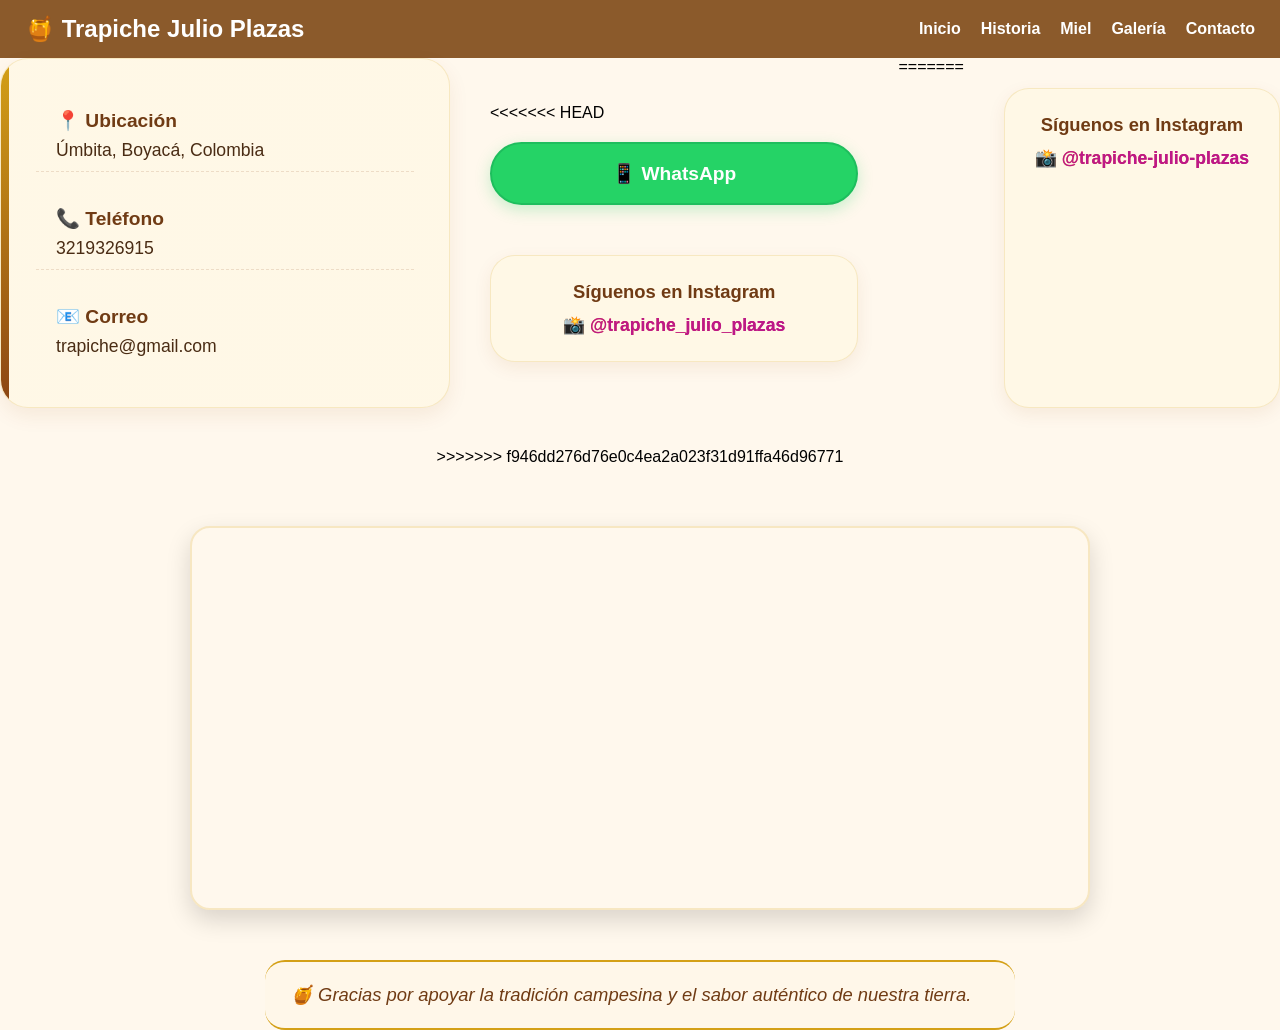
==== commit 5d9c40eb: "Actualización completa: Diseño adaptable PC y Celular - Trapiche Julio Plazas" ====
--- a/contacto.html
+++ b/contacto.html
@@ -42,6 +42,7 @@
     </div>
 
     <div class="botones-contacto">
+<<<<<<< HEAD
         <a href="https://wa.me/573219326915?text=Hola,%20quiero%20información%20sobre%20la%20miel%20de%20caña" target="_blank" class="btn-contacto whatsapp">
             📱 WhatsApp
         </a>
@@ -52,6 +53,16 @@
             </a>
         </div>
     </div>
+=======
+
+<div class="redes-sociales">
+    <h3>Síguenos en Instagram</h3>
+
+    <a href="https://www.instagram.com/trapiche_julio_plazas/?hl=es" target="_blank">
+        📸 @trapiche-julio-plazas
+    </a>
+</div>
+>>>>>>> f946dd276d76e0c4ea2a023f31d91ffa46d96771
 
 </div>
 <!-- ✅ FIN NUEVO CONTENEDOR -->
@@ -74,4 +85,4 @@
 
 <script src="menu.js"></script>
 </body>
-</html>+</html>
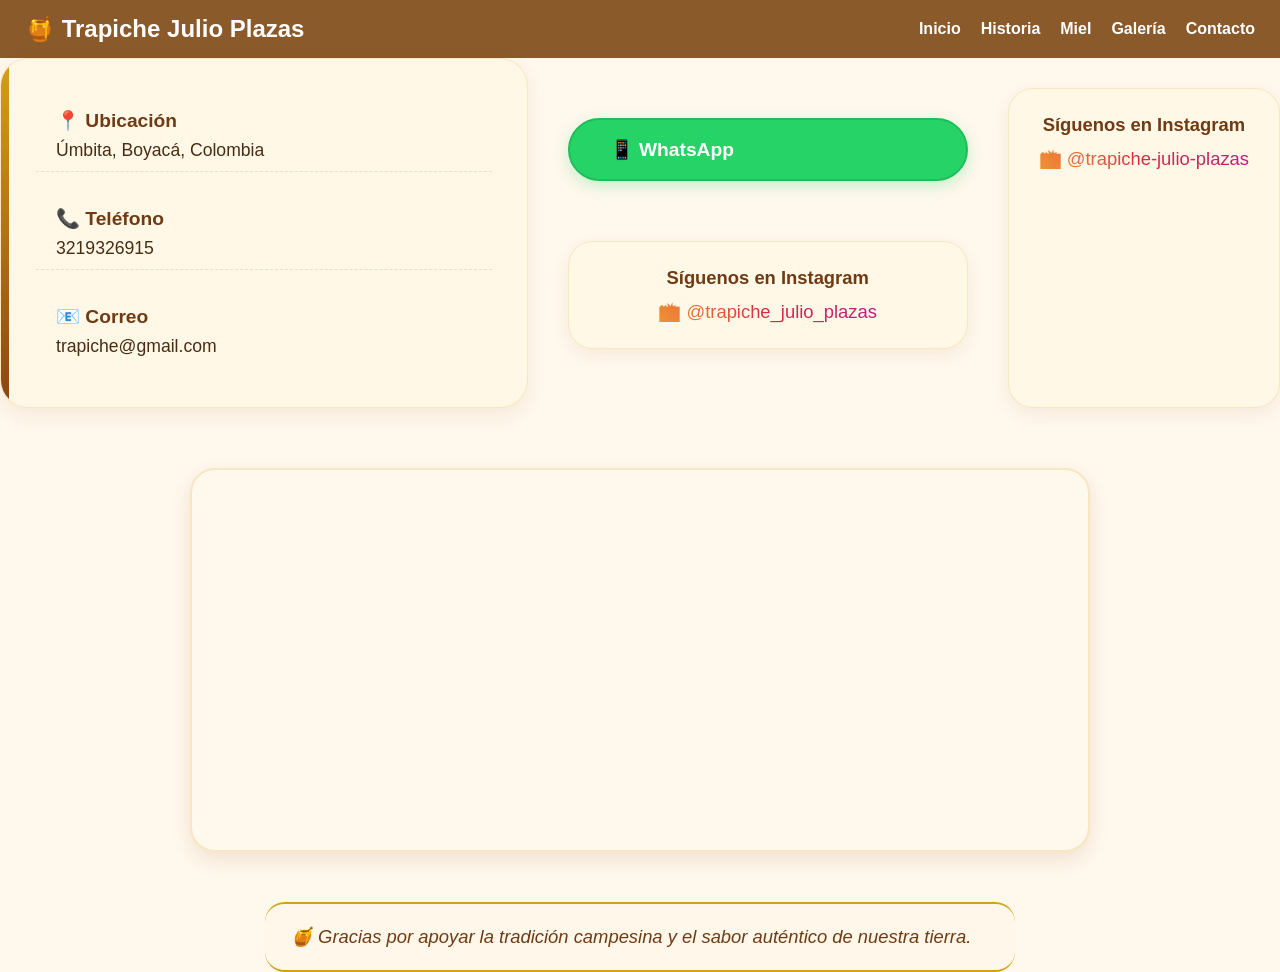
==== commit dc990916: "Arreglo de errores en contacto y diseño" ====
--- a/contacto.html
+++ b/contacto.html
@@ -42,7 +42,7 @@
     </div>
 
     <div class="botones-contacto">
-<<<<<<< HEAD
+
         <a href="https://wa.me/573219326915?text=Hola,%20quiero%20información%20sobre%20la%20miel%20de%20caña" target="_blank" class="btn-contacto whatsapp">
             📱 WhatsApp
         </a>
@@ -53,7 +53,7 @@
             </a>
         </div>
     </div>
-=======
+
 
 <div class="redes-sociales">
     <h3>Síguenos en Instagram</h3>
@@ -62,7 +62,7 @@
         📸 @trapiche-julio-plazas
     </a>
 </div>
->>>>>>> f946dd276d76e0c4ea2a023f31d91ffa46d96771
+
 
 </div>
 <!-- ✅ FIN NUEVO CONTENEDOR -->
--- a/style.css
+++ b/style.css
@@ -961,18 +961,33 @@
     box-shadow: 0 6px 18px rgba(139, 69, 19, 0.08);
     border: 1px solid rgba(212, 160, 23, 0.18);
 }
-.redes-sociales h3 { color: #703b14; margin-bottom: 12px; font-size: 1.15rem; }
+.redes-sociales h3 { 
+    color: #703b14; 
+    margin-bottom: 12px; 
+    font-size: 1.15rem; 
+}
+
 .redes-sociales a {
     text-decoration: none;
     font-size: 1.15rem;
     font-weight: 500;
+    
+    /* 👇 CORREGIDO: Degradado de Instagram seguro */
     background: linear-gradient(45deg, #f09433, #e6683c, #dc2743, #cc2366, #bc1888);
-    -webkit-background-clip: text;
-    color: transparent;
+    -webkit-background-clip: text; /* Para Chrome, Safari */
+    background-clip: text;          /* Para Firefox, Edge y navegadores nuevos */
+    color: transparent;            /* Hace que el texto tome el color del fondo */
+    
     transition: all 0.3s ease;
-}
-.redes-sociales a:hover { transform: scale(1.05); text-decoration: underline; }
-
+    display: inline-block; /* ✅ Agregado para que la escala funcione mejor */
+}
+
+/* 👇 CORREGIDO: Efecto al pasar el mouse */
+.redes-sociales a:hover { 
+    transform: scale(1.05); 
+    text-decoration: underline; 
+    filter: brightness(1.2); /* ✅ Hace que brille más al pasar el mouse */
+}
 /* Mapa */
 .mapa-container {
     max-width: 900px;
@@ -1084,44 +1099,6 @@
 }
 
 
-.mapa-container{
-    margin-top:40px;
-    border-radius:20px;
-    overflow:hidden;
-    box-shadow:0 10px 25px rgba(0,0,0,.15);
-}
-.botones-contacto{
-    display:flex;
-    justify-content:center;
-    gap:20px;
-    flex-wrap:wrap;
-}
-
-.btn-contacto{
-    display:inline-block;
-    padding:12px 20px;
-    text-align:center;
-    border-radius:50px;
-    text-decoration:none;
-    color:white;
-    font-weight:bold;
-}
-
-/* Celulares */
-@media(max-width:768px){
-
-    .botones-contacto{
-        flex-direction:column;
-        align-items:center;
-    }
-
-
-    .btn-contacto{
-        width:auto;
-        max-width:none;
-    }
-
-}
 
 
 .redes-sociales{
@@ -1129,9 +1106,3 @@
     margin-top:30px;
 }
 
-.redes-sociales a{
-    text-decoration:none;
-    font-weight:bold;
-    color:#bc1888;
-    font-size:1.1rem;
-}
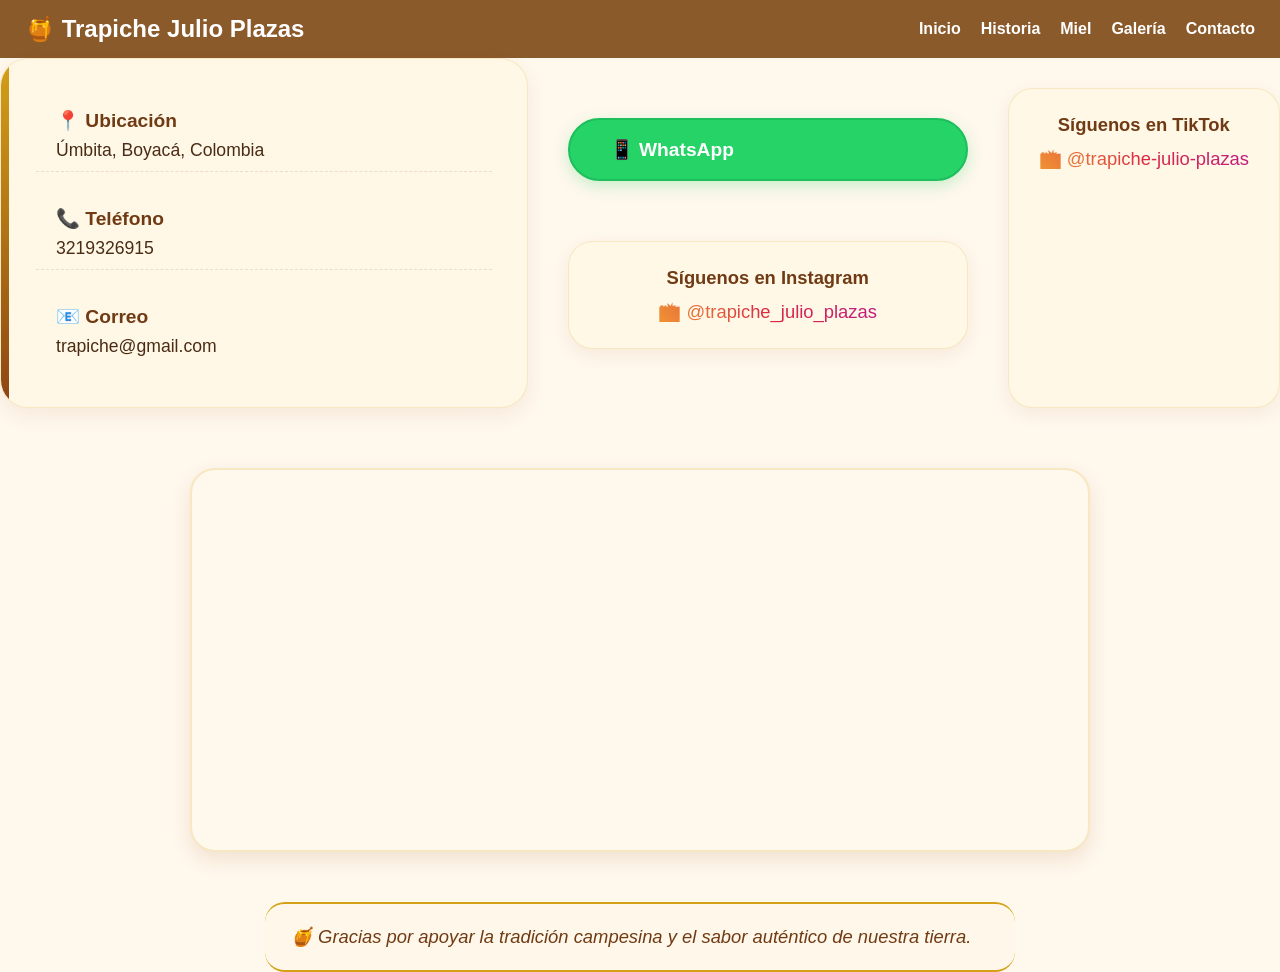
==== commit 4a68a941: "Actualización completa: Diseño adaptable PC y Celular - Trapiche Julio Plazas" ====
--- a/contacto.html
+++ b/contacto.html
@@ -56,9 +56,9 @@
 
 
 <div class="redes-sociales">
-    <h3>Síguenos en Instagram</h3>
+    <h3>Síguenos en TikTok</h3>
 
-    <a href="https://www.instagram.com/trapiche_julio_plazas/?hl=es" target="_blank">
+    <a href="https://www.tiktok.com/@trapiche_julio_plazas" target="_blank">
         📸 @trapiche-julio-plazas
     </a>
 </div>
